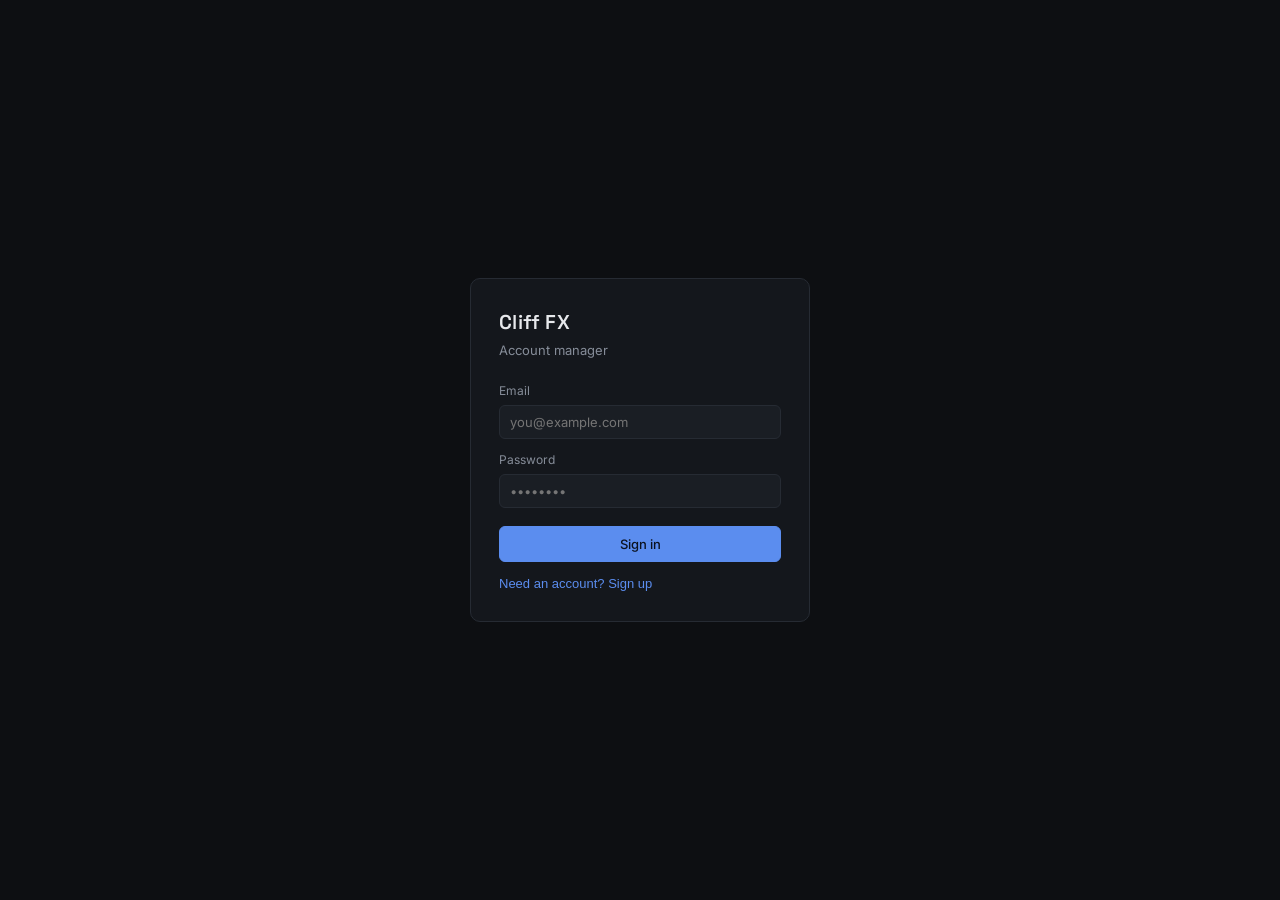
==== index.html @ 19d00b99 "after an error uploading 2nd commit" ====
<!DOCTYPE html>
<html lang="en">
<head>
<meta charset="UTF-8" />
<meta name="viewport" content="width=device-width, initial-scale=1.0" />
<title>Cliff FX — Sign in</title>
<link rel="preconnect" href="https://fonts.googleapis.com">
<link rel="preconnect" href="https://fonts.gstatic.com" crossorigin>
<link href="https://fonts.googleapis.com/css2?family=Space+Grotesk:wght@500;600&family=Inter:wght@400;500;600&family=IBM+Plex+Mono:wght@400;500;600&display=swap" rel="stylesheet">
<script src="supabase.min.js"></script>
<link rel="stylesheet" href="styles.css" />
</head>
<body>

<div id="auth-screen" class="auth-screen">
  <div class="auth-card">
    <div class="brand-mark">Cliff FX</div>
    <p class="auth-sub">Account manager</p>

    <form id="auth-form">
      <label class="field-label" for="auth-email">Email</label>
      <input type="email" id="auth-email" placeholder="you@example.com" required />

      <label class="field-label" for="auth-password">Password</label>
      <input type="password" id="auth-password" placeholder="••••••••" required minlength="6" />

      <p id="auth-error" class="form-error hidden"></p>

      <button type="submit" id="auth-submit" class="btn btn-primary btn-block">Sign in</button>
    </form>

    <button id="auth-toggle" class="link-btn">Need an account? Sign up</button>
  </div>
</div>

<script src="supabaseClient.js"></script>
<script src="auth.js"></script>
</body>
</html>
---- styles.css ----
:root {
  --bg: #0D0F12;
  --surface: #14171C;
  --surface-raised: #1A1E24;
  --border: #262B33;
  --border-strong: #343B47;
  --text: #E7E9EC;
  --text-muted: #868D99;
  --accent: #5B8DEF;
  --accent-dim: #223252;
  --win: #34D399;
  --loss: #F87171;
  --warn: #F5A623;

  --font-display: 'Space Grotesk', sans-serif;
  --font-body: 'Inter', sans-serif;
  --font-mono: 'IBM Plex Mono', monospace;
}

* { box-sizing: border-box; }

html, body {
  margin: 0;
  padding: 0;
  background: var(--bg);
  color: var(--text);
  font-family: var(--font-body);
  font-size: 14px;
  line-height: 1.5;
}

.hidden { display: none !important; }

h1, h2, h3 { font-family: var(--font-display); font-weight: 500; margin: 0; }

/* ---------- Auth ---------- */
.auth-screen {
  min-height: 100vh;
  display: flex;
  align-items: center;
  justify-content: center;
}
.auth-card {
  width: 340px;
  padding: 2rem;
  background: var(--surface);
  border: 1px solid var(--border);
  border-radius: 10px;
}
.brand-mark {
  font-family: var(--font-display);
  font-weight: 600;
  font-size: 20px;
  letter-spacing: 0.02em;
}
.auth-sub { color: var(--text-muted); margin: 4px 0 1.5rem; font-size: 13px; }
.link-btn {
  background: none; border: none; color: var(--accent);
  font-size: 13px; cursor: pointer; margin-top: 1rem; padding: 0;
}

/* ---------- Form primitives ---------- */
.field-label {
  display: block;
  font-size: 12px;
  color: var(--text-muted);
  margin: 0.9rem 0 0.35rem;
}
input, select, textarea {
  width: 100%;
  background: var(--surface-raised);
  border: 1px solid var(--border);
  border-radius: 6px;
  color: var(--text);
  padding: 8px 10px;
  font-family: var(--font-body);
  font-size: 13px;
}
input:focus, select:focus, textarea:focus {
  outline: none;
  border-color: var(--accent);
}
input:disabled { color: var(--text-muted); }
input[readonly] { color: var(--text-muted); font-family: var(--font-mono); }
textarea { resize: vertical; }

.btn {
  font-family: var(--font-body);
  font-size: 13px;
  font-weight: 500;
  border-radius: 6px;
  padding: 9px 16px;
  border: 1px solid var(--border-strong);
  background: transparent;
  color: var(--text);
  cursor: pointer;
}
.btn:hover { background: var(--surface-raised); }
.btn-primary { background: var(--accent); border-color: var(--accent); color: #0B1220; }
.btn-primary:hover { background: #4A7CDB; }
.btn-ghost { color: var(--text-muted); }
.btn-block { width: 100%; margin-top: 1.25rem; }
.btn-sm { padding: 6px 10px; font-size: 12px; }

.form-error {
  color: var(--loss);
  font-size: 12px;
  margin: 0.75rem 0 0;
}
.form-grid {
  display: grid;
  grid-template-columns: repeat(auto-fit, minmax(180px, 1fr));
  gap: 0 1rem;
}

/* ---------- App shell ---------- */
.app-shell { display: flex; min-height: 100vh; }

.sidebar {
  width: 200px;
  flex-shrink: 0;
  background: var(--surface);
  border-right: 1px solid var(--border);
  padding: 1.25rem 1rem;
  display: flex;
  flex-direction: column;
}
.nav { display: flex; flex-direction: column; gap: 2px; margin-top: 1.5rem; flex: 1; }
.nav-item {
  text-align: left;
  background: none;
  border: none;
  color: var(--text-muted);
  font-family: var(--font-body);
  font-size: 13px;
  padding: 9px 10px;
  border-radius: 6px;
  cursor: pointer;
}
.nav-item:hover { background: var(--surface-raised); color: var(--text); }
.nav-item.active { background: var(--accent-dim); color: var(--text); }
.nav-item-muted { color: var(--text-muted); }

.main { flex: 1; min-width: 0; }

.topbar {
  display: flex;
  align-items: center;
  justify-content: space-between;
  padding: 1rem 1.75rem;
  border-bottom: 1px solid var(--border);
}
.account-switch { display: flex; align-items: center; gap: 10px; }
.account-switch select { width: auto; min-width: 160px; }
.topbar-balance { text-align: right; }
.topbar-balance-label { display: block; font-size: 11px; color: var(--text-muted); }
.topbar-balance-value { font-family: var(--font-mono); font-size: 18px; font-weight: 500; }

.view { padding: 1.75rem; }

/* ---------- Dashboard stats ---------- */
.stat-row {
  display: grid;
  grid-template-columns: repeat(3, 1fr);
  gap: 1px;
  background: var(--border);
  border: 1px solid var(--border);
  border-radius: 10px;
  overflow: hidden;
  margin-bottom: 1.5rem;
}
.stat-row-4 { grid-template-columns: repeat(4, 1fr); }
.stat-row-5 { grid-template-columns: repeat(5, 1fr); }
.stat-row-6 { grid-template-columns: repeat(6, 1fr); }
.stat-block {
  background: var(--surface);
  padding: 1.1rem 1.25rem;
  display: flex;
  flex-direction: column;
  gap: 6px;
}
.stat-block-accent { background: var(--accent-dim); }
.stat-label { font-size: 12px; color: var(--text-muted); }
.stat-value { font-family: var(--font-mono); font-size: 24px; font-weight: 500; }
.stat-hint { font-size: 11px; color: var(--text-muted); }

/* ---------- Panels ---------- */
.panel {
  background: var(--surface);
  border: 1px solid var(--border);
  border-radius: 10px;
  padding: 1.25rem 1.5rem;
  margin-bottom: 1.5rem;
}
.panel-header {
  display: flex;
  align-items: baseline;
  justify-content: space-between;
  margin-bottom: 1rem;
  flex-wrap: wrap;
  gap: 4px;
}
.panel-note { font-size: 12px; color: var(--text-muted); }

.chart-wrap { position: relative; height: 260px; }

/* ---------- Tables ---------- */
.table-wrap { overflow-x: auto; }
.data-table { width: 100%; border-collapse: collapse; font-size: 13px; }
.data-table th {
  text-align: left;
  color: var(--text-muted);
  font-weight: 500;
  font-size: 11px;
  padding: 6px 8px;
  border-bottom: 1px solid var(--border);
  white-space: nowrap;
}
.data-table td {
  padding: 7px 8px;
  border-bottom: 1px solid var(--border);
  font-family: var(--font-mono);
  white-space: nowrap;
}
.data-table td.txt { font-family: var(--font-body); }
.win-text { color: var(--win); }
.loss-text { color: var(--loss); }
.empty-hint { color: var(--text-muted); font-size: 13px; padding: 1rem 0 0; }

.delete-trade-btn {
  background: none;
  border: none;
  color: var(--text-muted);
  cursor: pointer;
  font-size: 12px;
}
.delete-trade-btn:hover { color: var(--loss); }

/* ---------- Trade form ---------- */
.trade-form textarea { margin-top: 0.9rem; }

/* ---------- Modal ---------- */
.modal-overlay {
  position: fixed;
  inset: 0;
  background: rgba(0,0,0,0.5);
  display: flex;
  align-items: center;
  justify-content: center;
  z-index: 10;
}
.modal {
  width: 320px;
  background: var(--surface);
  border: 1px solid var(--border);
  border-radius: 10px;
  padding: 1.5rem;
}
.modal-actions {
  display: flex;
  justify-content: flex-end;
  gap: 8px;
  margin-top: 1.5rem;
}

@media (max-width: 1100px) {
  .stat-row-6 { grid-template-columns: repeat(3, 1fr); }
}

@media (max-width: 720px) {
  .app-shell { flex-direction: column; }
  .sidebar { width: 100%; flex-direction: row; align-items: center; padding: 0.75rem 1rem; }
  .nav { flex-direction: row; margin-top: 0; }
  .nav-item-muted { margin-left: auto; }
  .stat-row { grid-template-columns: 1fr; }
  .stat-row-4, .stat-row-5, .stat-row-6 { grid-template-columns: 1fr 1fr; }
  .start-style-options { grid-template-columns: 1fr; }
}

/* ---------- Callouts ---------- */
.callout {
  background: var(--accent-dim);
  border: 1px solid var(--border-strong);
  border-radius: 8px;
  padding: 0.9rem 1.1rem;
  margin-bottom: 1.5rem;
}
.callout p { margin: 0 0 0.4rem; font-size: 13px; }
.callout p:last-child { margin-bottom: 0; }

/* ---------- Start style cards ---------- */
.start-style-group { margin: 1rem 0 1.25rem; }
.start-style-options {
  display: grid;
  grid-template-columns: 1fr 1fr;
  gap: 10px;
  margin-top: 0.5rem;
}
.start-style-option {
  display: flex;
  gap: 8px;
  align-items: flex-start;
  background: var(--surface-raised);
  border: 1px solid var(--border);
  border-radius: 8px;
  padding: 0.75rem 0.9rem;
  cursor: pointer;
}
.start-style-option input { width: auto; margin-top: 3px; }
.start-style-option strong { font-size: 13px; }
.start-style-option p { font-size: 12px; color: var(--text-muted); margin: 4px 0 0; line-height: 1.45; }
.start-style-option:has(input:checked) { border-color: var(--accent); }

/* ---------- Quick add grid ---------- */
#quick-add-table input, #quick-add-table select { min-width: 90px; }
#quick-add-table td { padding: 4px; }
.remove-row-btn {
  background: none; border: none; color: var(--text-muted); cursor: pointer; font-size: 12px;
}
.remove-row-btn:hover { color: var(--loss); }

/* ---------- Pre-trade checklist ---------- */
.checklist-block {
  border: 1px solid var(--border);
  border-radius: 8px;
  padding: 1rem 1.1rem;
  margin: 1.25rem 0;
  background: var(--surface-raised);
}
.checklist-header {
  display: flex;
  align-items: center;
  justify-content: space-between;
  margin-bottom: 0.6rem;
}
.checklist-score {
  font-family: var(--font-mono);
  font-size: 13px;
  color: var(--text-muted);
}
.checklist-rules {
  display: flex;
  flex-direction: column;
  gap: 6px;
  margin-top: 0.75rem;
}
.checklist-rule {
  display: flex;
  align-items: flex-start;
  gap: 8px;
  font-size: 13px;
}
.checklist-rule input { width: auto; margin-top: 3px; }
.rules-score-good { color: var(--win); }
.rules-score-mid { color: var(--warn); }
.rules-score-bad { color: var(--loss); }

/* ---------- Toast ---------- */
.toast {
  position: fixed;
  left: 50%;
  bottom: 28px;
  transform: translateX(-50%) translateY(12px);
  background: var(--surface-raised);
  border: 1px solid var(--accent);
  color: var(--text);
  padding: 10px 18px;
  border-radius: 8px;
  font-size: 13px;
  box-shadow: 0 8px 24px rgba(0,0,0,0.4);
  opacity: 0;
  transition: opacity 0.2s ease, transform 0.2s ease;
  z-index: 20;
}
.toast-visible { opacity: 1; transform: translateX(-50%) translateY(0); }
.toast-error { border-color: var(--loss); }
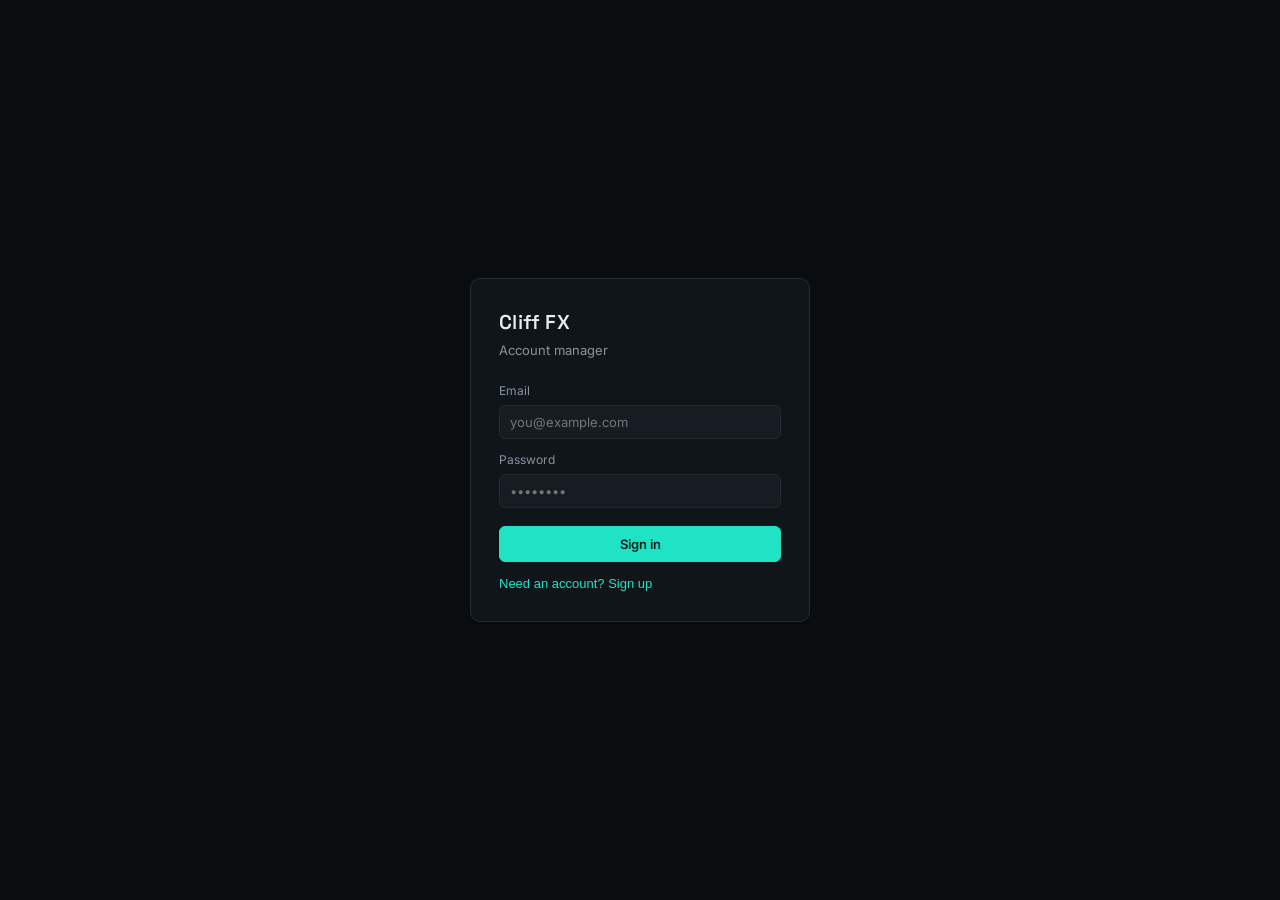
==== commit 96b64a04: "changed theme and import trade bug fix" ====
--- a/index.html
+++ b/index.html
@@ -6,7 +6,7 @@
 <title>Cliff FX — Sign in</title>
 <link rel="preconnect" href="https://fonts.googleapis.com">
 <link rel="preconnect" href="https://fonts.gstatic.com" crossorigin>
-<link href="https://fonts.googleapis.com/css2?family=Space+Grotesk:wght@500;600&family=Inter:wght@400;500;600&family=IBM+Plex+Mono:wght@400;500;600&display=swap" rel="stylesheet">
+<link href="https://fonts.googleapis.com/css2?family=Space+Grotesk:wght@500;600&family=Inter:wght@400;500;600&family=JetBrains+Mono:wght@400;500;600&display=swap" rel="stylesheet">
 <script src="supabase.min.js"></script>
 <link rel="stylesheet" href="styles.css" />
 </head>
--- a/styles.css
+++ b/styles.css
@@ -1,20 +1,27 @@
 :root {
-  --bg: #0D0F12;
-  --surface: #14171C;
-  --surface-raised: #1A1E24;
-  --border: #262B33;
-  --border-strong: #343B47;
-  --text: #E7E9EC;
-  --text-muted: #868D99;
-  --accent: #5B8DEF;
-  --accent-dim: #223252;
-  --win: #34D399;
-  --loss: #F87171;
-  --warn: #F5A623;
+  --bg: #0A0D10;
+  --surface: #10151A;
+  --surface-raised: #161C22;
+  --border: #212A31;
+  --border-strong: #2D3943;
+  --text: #E8ECEE;
+  --text-muted: #8795A0;
+
+  /* Cliff FX brand: electric teal is the ONE accent. Win/loss use muted
+     sage/rust so "positive" never gets confused with "brand". The teal hex
+     is a close match — set it to the exact value used in the IG cards. */
+  --accent: #1FE3C4;
+  --accent-dim: #0C2A29;
+  --accent-line: rgba(31, 227, 196, 0.38);
+  --win: #86C5A4;
+  --loss: #D4775D;
+  --win-bg: rgba(134, 197, 164, 0.10);
+  --loss-bg: rgba(212, 119, 93, 0.10);
+  --warn: #E3B35C;
 
   --font-display: 'Space Grotesk', sans-serif;
   --font-body: 'Inter', sans-serif;
-  --font-mono: 'IBM Plex Mono', monospace;
+  --font-mono: 'JetBrains Mono', ui-monospace, monospace;
 }
 
 * { box-sizing: border-box; }
@@ -96,8 +103,8 @@
   cursor: pointer;
 }
 .btn:hover { background: var(--surface-raised); }
-.btn-primary { background: var(--accent); border-color: var(--accent); color: #0B1220; }
-.btn-primary:hover { background: #4A7CDB; }
+.btn-primary { background: var(--accent); border-color: var(--accent); color: #04201B; font-weight: 600; }
+.btn-primary:hover { background: #17C9AD; }
 .btn-ghost { color: var(--text-muted); }
 .btn-block { width: 100%; margin-top: 1.25rem; }
 .btn-sm { padding: 6px 10px; font-size: 12px; }
@@ -159,29 +166,6 @@
 .view { padding: 1.75rem; }
 
 /* ---------- Dashboard stats ---------- */
-.stat-row {
-  display: grid;
-  grid-template-columns: repeat(3, 1fr);
-  gap: 1px;
-  background: var(--border);
-  border: 1px solid var(--border);
-  border-radius: 10px;
-  overflow: hidden;
-  margin-bottom: 1.5rem;
-}
-.stat-row-4 { grid-template-columns: repeat(4, 1fr); }
-.stat-row-5 { grid-template-columns: repeat(5, 1fr); }
-.stat-row-6 { grid-template-columns: repeat(6, 1fr); }
-.stat-block {
-  background: var(--surface);
-  padding: 1.1rem 1.25rem;
-  display: flex;
-  flex-direction: column;
-  gap: 6px;
-}
-.stat-block-accent { background: var(--accent-dim); }
-.stat-label { font-size: 12px; color: var(--text-muted); }
-.stat-value { font-family: var(--font-mono); font-size: 24px; font-weight: 500; }
 .stat-hint { font-size: 11px; color: var(--text-muted); }
 
 /* ---------- Panels ---------- */
@@ -263,17 +247,11 @@
   margin-top: 1.5rem;
 }
 
-@media (max-width: 1100px) {
-  .stat-row-6 { grid-template-columns: repeat(3, 1fr); }
-}
-
 @media (max-width: 720px) {
   .app-shell { flex-direction: column; }
   .sidebar { width: 100%; flex-direction: row; align-items: center; padding: 0.75rem 1rem; }
   .nav { flex-direction: row; margin-top: 0; }
   .nav-item-muted { margin-left: auto; }
-  .stat-row { grid-template-columns: 1fr; }
-  .stat-row-4, .stat-row-5, .stat-row-6 { grid-template-columns: 1fr 1fr; }
   .start-style-options { grid-template-columns: 1fr; }
 }
 
@@ -374,3 +352,122 @@
 }
 .toast-visible { opacity: 1; transform: translateX(-50%) translateY(0); }
 .toast-error { border-color: var(--loss); }
+
+
+/* ---------- Dashboard: hero card (next trade) ---------- */
+.hero {
+  display: grid;
+  grid-template-columns: 1.1fr 1fr;
+  gap: 1.5rem;
+  background: linear-gradient(135deg, var(--accent-dim) 0%, var(--surface) 70%);
+  border: 1px solid var(--border);
+  border-top: 2px solid var(--accent);
+  border-radius: 10px;
+  padding: 1.25rem 1.5rem;
+  margin-bottom: 1.25rem;
+}
+.hero-label, .kpi-label, .strip-label {
+  font-family: var(--font-mono);
+  font-size: 11px;
+  letter-spacing: 0.08em;
+  text-transform: uppercase;
+  color: var(--text-muted);
+}
+.hero-value {
+  font-family: var(--font-mono);
+  font-size: 40px;
+  font-weight: 600;
+  line-height: 1.1;
+  margin: 6px 0 2px;
+  color: var(--accent);
+}
+.hero-hint { font-size: 12px; color: var(--text-muted); }
+.branches { display: flex; flex-direction: column; gap: 6px; margin-top: 1rem; }
+.branch {
+  display: flex;
+  align-items: center;
+  justify-content: space-between;
+  gap: 12px;
+  padding: 8px 12px;
+  border-radius: 8px;
+  font-size: 13px;
+  border: 1px solid var(--border);
+  background: rgba(10, 13, 16, 0.45);
+}
+.branch-name { color: var(--text-muted); }
+.branch-value { font-family: var(--font-mono); }
+.branch-win { border-color: rgba(134, 197, 164, 0.35); background: var(--win-bg); }
+.branch-win .branch-value { color: var(--win); }
+.branch-loss { border-color: rgba(212, 119, 93, 0.35); background: var(--loss-bg); }
+.branch-loss .branch-value { color: var(--loss); }
+.hero-right { display: flex; flex-direction: column; gap: 0.6rem; justify-content: center; }
+.strip { display: flex; flex-wrap: wrap; gap: 6px; }
+.chip-r {
+  min-width: 46px;
+  padding: 6px 4px;
+  text-align: center;
+  border-radius: 8px;
+  border: 1px solid var(--border-strong);
+  font-family: var(--font-mono);
+  font-size: 12px;
+  line-height: 1.2;
+}
+.chip-r small { display: block; font-size: 10px; opacity: 0.75; }
+.chip-win { border-color: rgba(134, 197, 164, 0.5); background: var(--win-bg); color: var(--win); }
+.chip-loss { border-color: rgba(212, 119, 93, 0.5); background: var(--loss-bg); color: var(--loss); }
+.chip-be { color: var(--text-muted); }
+.chip-next { border-style: dashed; border-color: var(--accent-line); color: var(--accent); }
+.hero-streak { font-size: 13px; }
+
+/* ---------- Dashboard: KPI cards ---------- */
+.kpi-row {
+  display: grid;
+  grid-template-columns: repeat(5, 1fr);
+  gap: 12px;
+  margin-bottom: 1.25rem;
+}
+.kpi {
+  background: var(--surface);
+  border: 1px solid var(--border);
+  border-radius: 10px;
+  padding: 0.95rem 1.1rem;
+  display: flex;
+  flex-direction: column;
+  gap: 5px;
+  min-width: 0;
+}
+.kpi-value { font-family: var(--font-mono); font-size: 22px; font-weight: 500; }
+.kpi-hint { font-size: 11px; color: var(--text-muted); }
+
+/* ---------- Chart controls ---------- */
+.chart-controls { display: flex; gap: 10px; flex-wrap: wrap; align-items: center; }
+.segmented {
+  display: inline-flex;
+  border: 1px solid var(--border-strong);
+  border-radius: 8px;
+  overflow: hidden;
+}
+.segmented button {
+  background: none;
+  border: none;
+  border-right: 1px solid var(--border-strong);
+  color: var(--text-muted);
+  font-family: var(--font-mono);
+  font-size: 11px;
+  padding: 6px 11px;
+  cursor: pointer;
+}
+.segmented button:last-child { border-right: none; }
+.segmented button:hover { color: var(--text); }
+.segmented button.active { background: var(--accent-dim); color: var(--accent); }
+.dd-wrap { position: relative; height: 90px; margin-top: 0.75rem; }
+.chart-note { font-size: 11px; color: var(--text-muted); margin: 0.5rem 0 0; }
+.chart-empty { color: var(--text-muted); font-size: 13px; padding: 2rem 0; text-align: center; }
+
+@media (max-width: 1100px) {
+  .kpi-row { grid-template-columns: repeat(3, 1fr); }
+}
+@media (max-width: 720px) {
+  .hero { grid-template-columns: 1fr; }
+  .kpi-row { grid-template-columns: 1fr 1fr; }
+}
